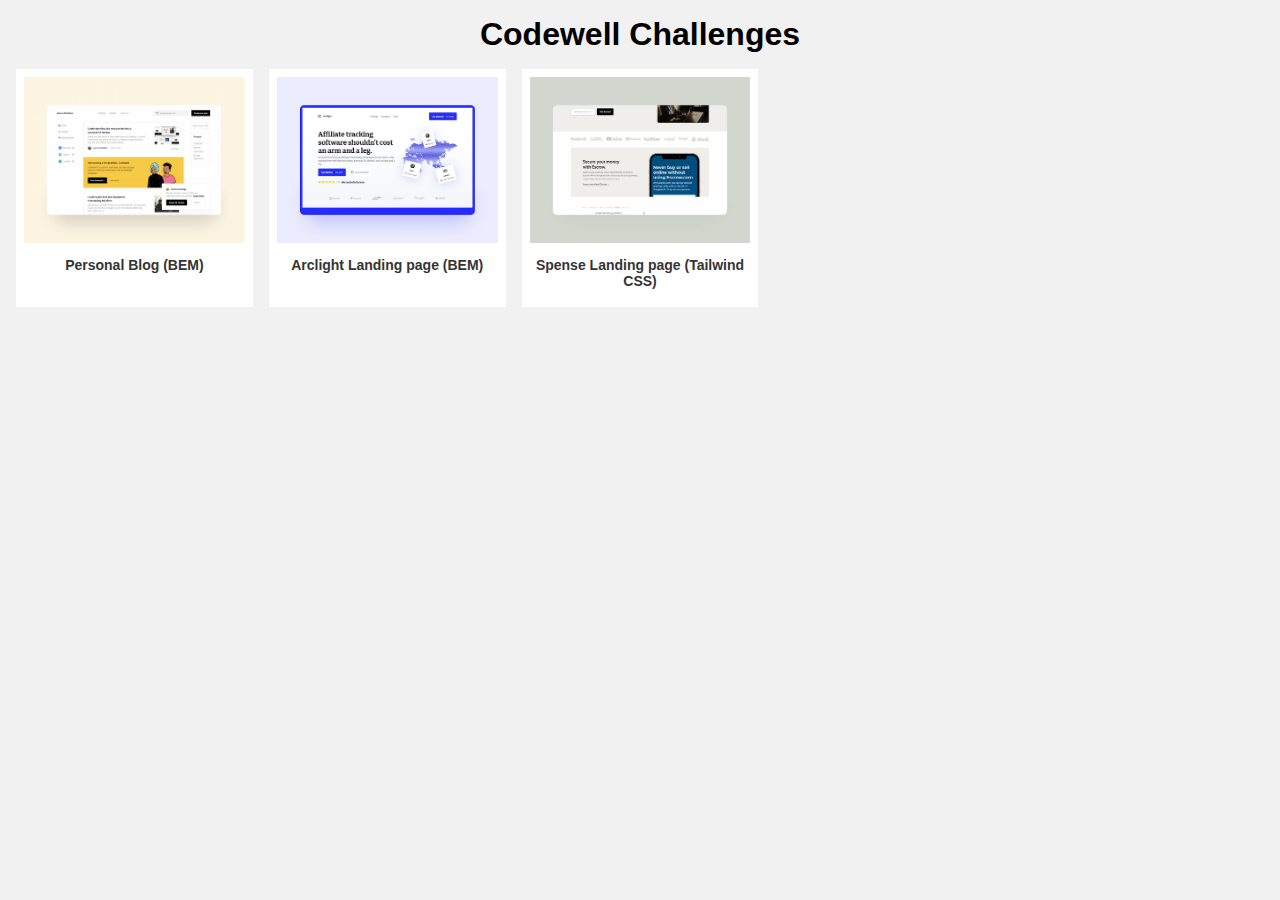
==== index.html @ 620ca431 "spense project added" ====
<!DOCTYPE html>
<html lang="en">

<head>
    <meta charset="UTF-8">
    <meta http-equiv="X-UA-Compatible" content="IE=edge">
    <meta name="viewport" content="width=device-width, initial-scale=1.0">
    <meta name="description" content="Codewell challenges developed by Deepart.">
    <meta name="keyword" content="Codewell challenges, Deepart, front-end development, codewell projects">
    <title>Codewell Challenges</title>
    <style>
        * {
            margin: 0;
            padding: 0;
            box-sizing: border-box;
            font-family: Arial, Helvetica, sans-serif;
        }

        body {
            padding: 16px;
            background-color: #f1f1f1;
        }

        img {
            max-width: 100%;
            height: auto;
        }

        h1 {
            text-align: center;
            margin-bottom: 1rem;
        }

        ul {
            display: grid;
            grid-gap: 16px;
            grid-template-columns: repeat(5, 1fr);
        }

        ul li {
            list-style: none;
            padding: 8px;
            background-color: #fff;
            transition: all .3s ease-in-out;
        }

        ul li:hover {
            box-shadow: 0 10px 10px rgba(0, 0, 0, .125);
        }

        ul li a {
            text-decoration: none;
            text-align: center;
            display: block;
        }

        ul li a p {
            font-size: 14px;
            margin-top: 10px;
            margin-bottom: 10px;
            font-weight: bold;
            color: #343434
        }

        /* ul li a img {
            max-width: 200px;
        } */

        @media only screen and (max-width: 991px) {
            ul {
                grid-template-columns: repeat(4, 1fr);
            }
        }

        @media only screen and (max-width: 767px) {
            ul {
                grid-template-columns: repeat(3, 1fr);
            }
        }

        @media only screen and (max-width: 500px) {
            ul {
                grid-template-columns: repeat(1, 1fr);
            }
        }
    </style>
</head>

<body>
    <h1>Codewell Challenges</h1>
    <ul>
        <li><a href="/codewell-challenges/personal-blog/" target="_blank" rel="noopener noreferrer"><img src="images/Personal_Blog_Slider_Thumbnail.jpg" alt="Personal Blog">
                <p>Personal Blog (BEM)</p>
            </a></li>
        <li><a href="/codewell-challenges/arclight/" target="_blank" rel="noopener noreferrer"><img src="images/Arclight_Slider_Thumbnail.jpg" alt="Arclight Landing page">
                <p>Arclight Landing page (BEM)</p>
            </a></li>
        <li><a href="/codewell-challenges/spense/" target="_blank" rel="noopener noreferrer"><img src="images/Spense_Thumbnail.jpg" alt="Spense Landing page">
                <p>Spense Landing page (Tailwind CSS)</p>
            </a></li>
    </ul>

</body>

</html>
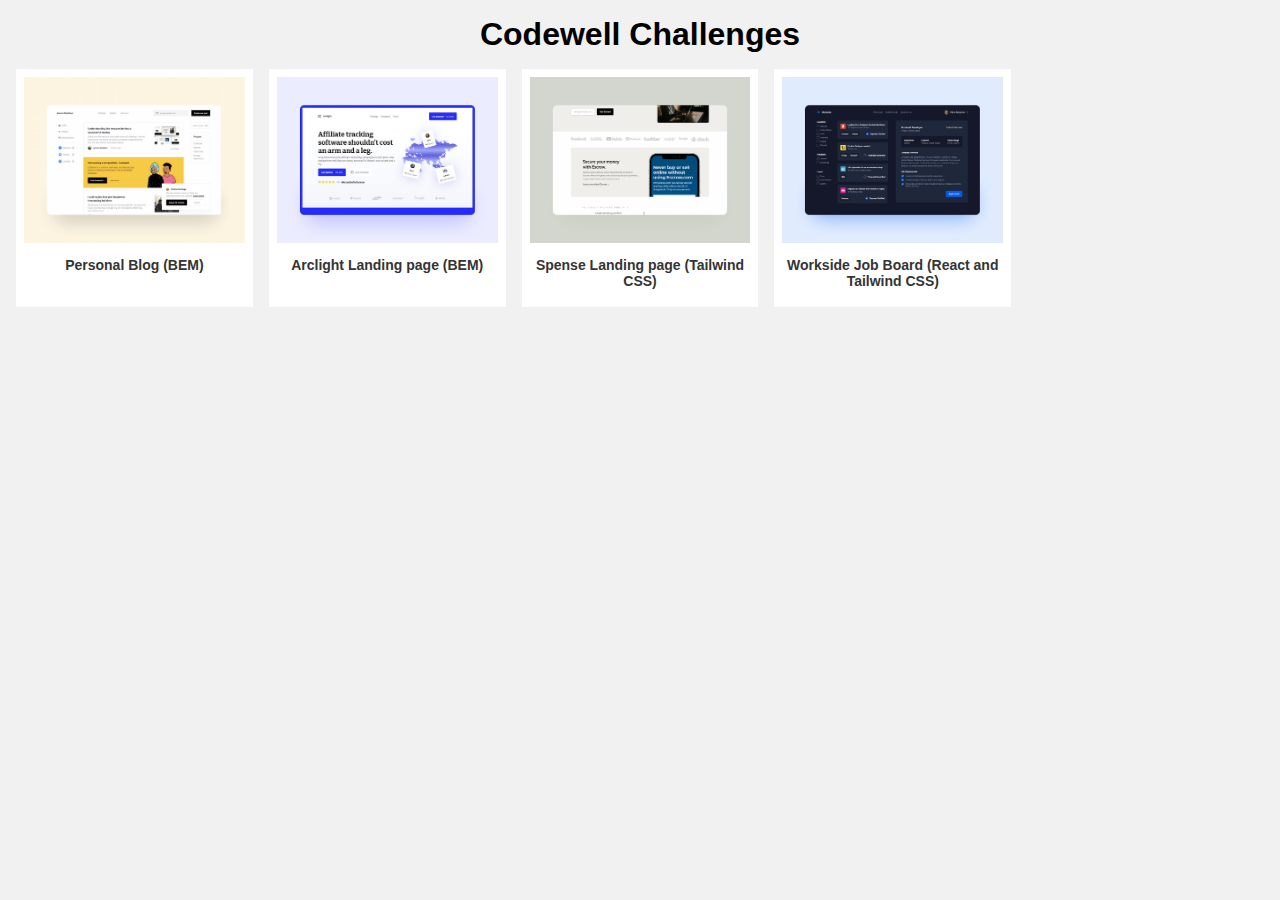
==== commit 53d09ef5: "Workside project added" ====
--- a/index.html
+++ b/index.html
@@ -98,6 +98,9 @@
         <li><a href="/codewell-challenges/spense/" target="_blank" rel="noopener noreferrer"><img src="images/Spense_Thumbnail.jpg" alt="Spense Landing page">
                 <p>Spense Landing page (Tailwind CSS)</p>
             </a></li>
+        <li><a href="https://bluedeepart.github.io/worksite-react-app/" target="_blank" rel="noopener noreferrer"><img src="images/Workside_Slider_Thumbnail.jpg" alt="Spense Landing page">
+                <p>Workside Job Board (React and Tailwind CSS)</p>
+            </a></li>
     </ul>
 
 </body>
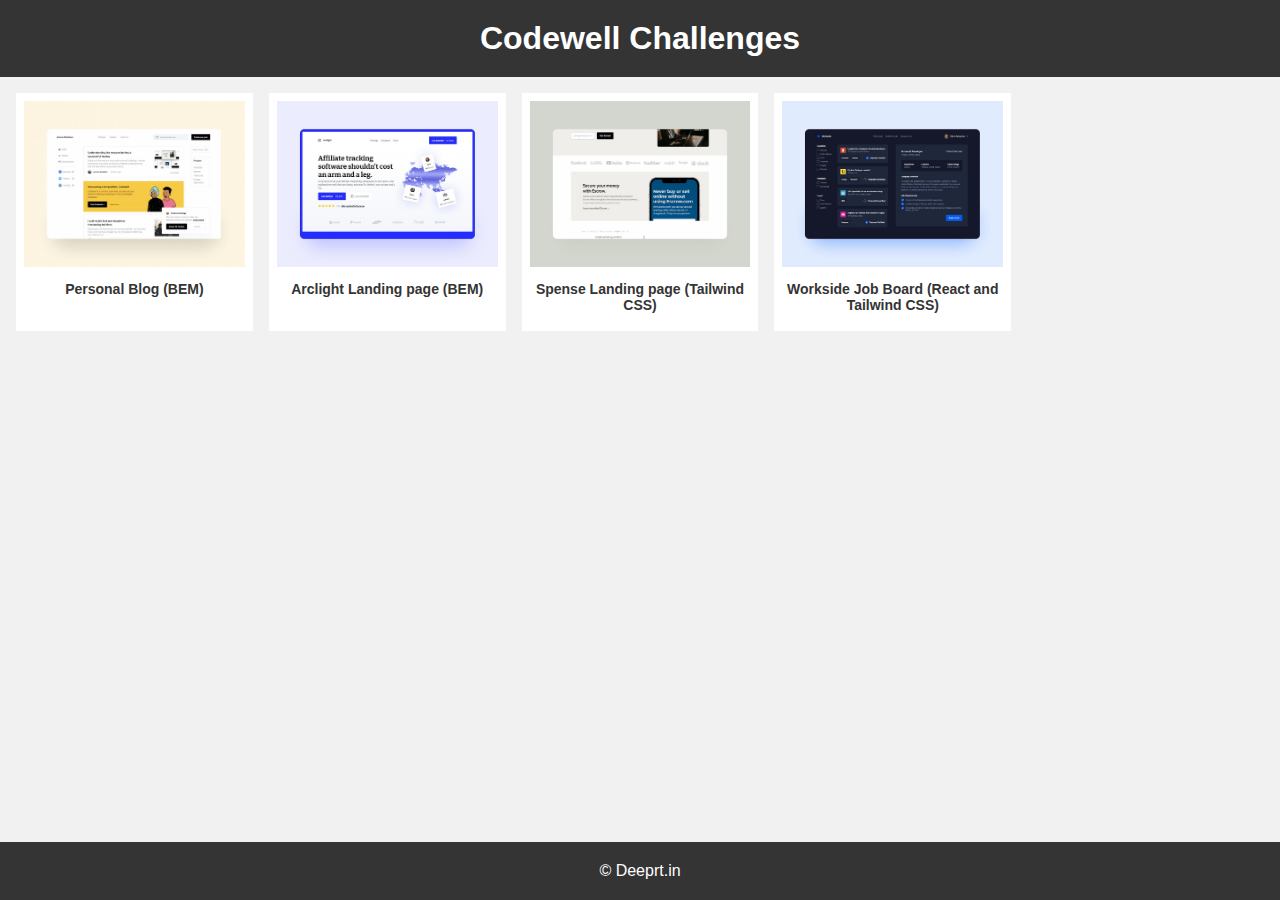
==== commit be328f9e: "split project according to year" ====
--- a/index.html
+++ b/index.html
@@ -17,18 +17,17 @@
         }
 
         body {
+            background-color: #f1f1f1;
+        }
+
+        main {
             padding: 16px;
-            background-color: #f1f1f1;
+            padding-bottom: 80px;
         }
 
         img {
             max-width: 100%;
             height: auto;
-        }
-
-        h1 {
-            text-align: center;
-            margin-bottom: 1rem;
         }
 
         ul {
@@ -62,9 +61,20 @@
             color: #343434
         }
 
-        /* ul li a img {
-            max-width: 200px;
-        } */
+
+        header,
+        footer {
+            background-color: #343434;
+            color: #fff;
+            padding: 20px 16px;
+            text-align: center;
+            width: 100%;
+        }
+
+        footer {
+            position: fixed;
+            bottom: 0;
+        }
 
         @media only screen and (max-width: 991px) {
             ul {
@@ -87,21 +97,29 @@
 </head>
 
 <body>
-    <h1>Codewell Challenges</h1>
-    <ul>
-        <li><a href="/codewell-challenges/personal-blog/" target="_blank" rel="noopener noreferrer"><img src="images/Personal_Blog_Slider_Thumbnail.jpg" alt="Personal Blog">
-                <p>Personal Blog (BEM)</p>
-            </a></li>
-        <li><a href="/codewell-challenges/arclight/" target="_blank" rel="noopener noreferrer"><img src="images/Arclight_Slider_Thumbnail.jpg" alt="Arclight Landing page">
-                <p>Arclight Landing page (BEM)</p>
-            </a></li>
-        <li><a href="/codewell-challenges/spense/" target="_blank" rel="noopener noreferrer"><img src="images/Spense_Thumbnail.jpg" alt="Spense Landing page">
-                <p>Spense Landing page (Tailwind CSS)</p>
-            </a></li>
-        <li><a href="https://bluedeepart.github.io/worksite-react-app/" target="_blank" rel="noopener noreferrer"><img src="images/Workside_Slider_Thumbnail.jpg" alt="Spense Landing page">
-                <p>Workside Job Board (React and Tailwind CSS)</p>
-            </a></li>
-    </ul>
+    <header>
+        <h1>Codewell Challenges</h1>
+    </header>
+    <main>
+        <ul>
+            <li><a href="/codewell-challenges/2021/personal-blog/" target="_blank" rel="noopener noreferrer"><img src="images/Personal_Blog_Slider_Thumbnail.jpg" alt="Personal Blog">
+                    <p>Personal Blog (BEM)</p>
+                </a></li>
+            <li><a href="/codewell-challenges/2021/arclight/" target="_blank" rel="noopener noreferrer"><img src="images/Arclight_Slider_Thumbnail.jpg" alt="Arclight Landing page">
+                    <p>Arclight Landing page (BEM)</p>
+                </a></li>
+            <li><a href="/codewell-challenges/2021/spense/" target="_blank" rel="noopener noreferrer"><img src="images/Spense_Thumbnail.jpg" alt="Spense Landing page">
+                    <p>Spense Landing page (Tailwind CSS)</p>
+                </a></li>
+            <li><a href="https://bluedeepart.github.io/worksite-react-app/" target="_blank" rel="noopener noreferrer"><img src="images/Workside_Slider_Thumbnail.jpg" alt="Spense Landing page">
+                    <p>Workside Job Board (React and Tailwind CSS)</p>
+                </a></li>
+        </ul>
+    </main>
+
+    <footer>
+        <p>&copy; <a href="http://deepart.in" target="_blank" rel="noopener noreferrer" style="color: inherit;text-decoration: none;">Deeprt.in</a></p>
+    </footer>
 
 </body>
 
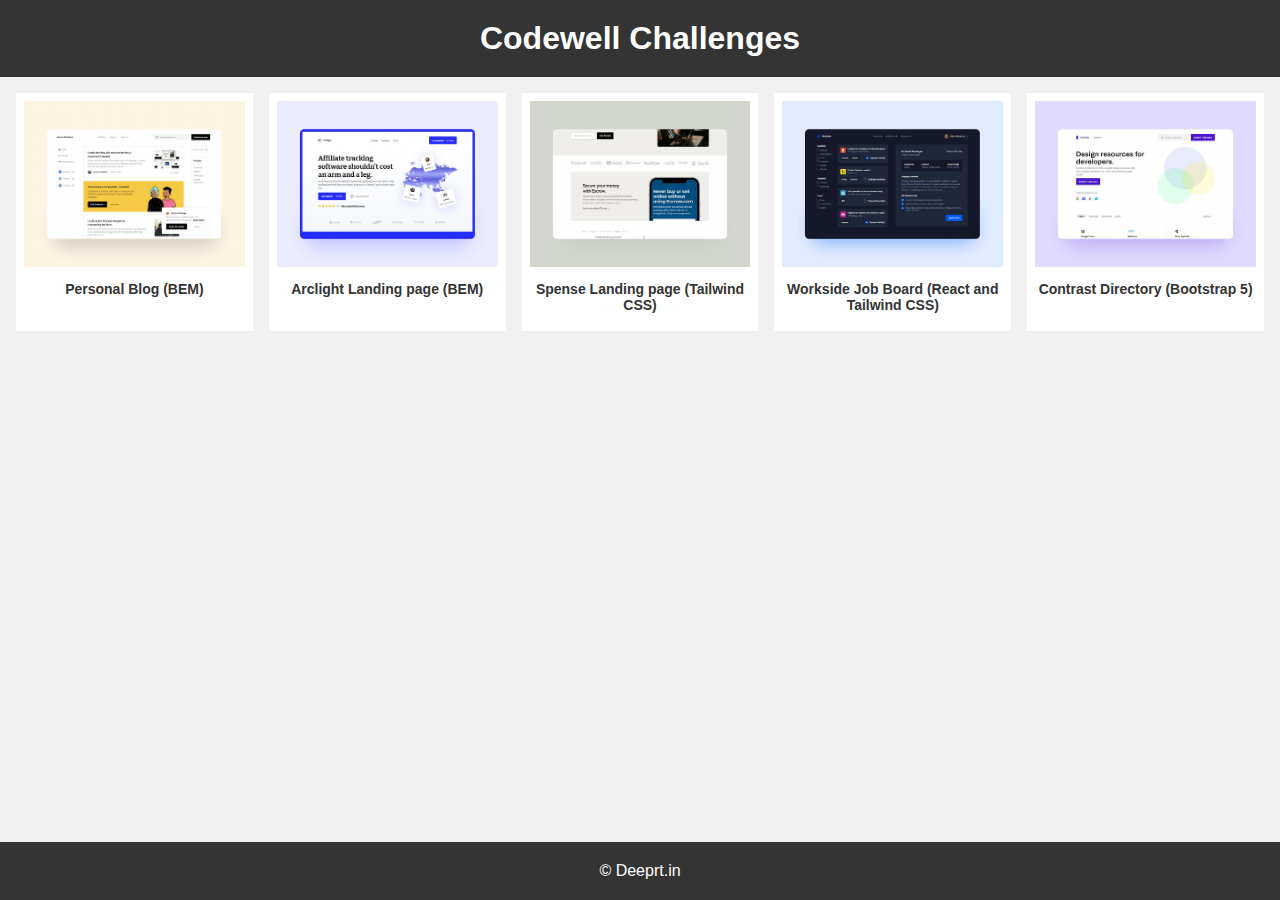
==== commit 094a89c8: "contrast delivery project added" ====
--- a/index.html
+++ b/index.html
@@ -102,17 +102,18 @@
     </header>
     <main>
         <ul>
-            <li><a href="/codewell-challenges/2021/personal-blog/" target="_blank" rel="noopener noreferrer"><img src="images/Personal_Blog_Slider_Thumbnail.jpg" alt="Personal Blog">
-                    <p>Personal Blog (BEM)</p>
-                </a></li>
-            <li><a href="/codewell-challenges/2021/arclight/" target="_blank" rel="noopener noreferrer"><img src="images/Arclight_Slider_Thumbnail.jpg" alt="Arclight Landing page">
-                    <p>Arclight Landing page (BEM)</p>
-                </a></li>
-            <li><a href="/codewell-challenges/2021/spense/" target="_blank" rel="noopener noreferrer"><img src="images/Spense_Thumbnail.jpg" alt="Spense Landing page">
+            <li><a href="2021/personal-blog/" target="_blank" rel="noopener noreferrer"><img src="images/Personal_Blog_Slider_Thumbnail.jpg" alt="Personal Blog">
+                <p>Personal Blog (BEM)</p></a></li>
+            <li><a href="2021/arclight/" target="_blank" rel="noopener noreferrer"><img src="images/Arclight_Slider_Thumbnail.jpg" alt="Arclight Landing page">
+                <p>Arclight Landing page (BEM)</p></a></li>
+            <li><a href="2021/spense/" target="_blank" rel="noopener noreferrer"><img src="images/Spense_Thumbnail.jpg" alt="Spense Landing page">
                     <p>Spense Landing page (Tailwind CSS)</p>
                 </a></li>
             <li><a href="https://bluedeepart.github.io/worksite-react-app/" target="_blank" rel="noopener noreferrer"><img src="images/Workside_Slider_Thumbnail.jpg" alt="Spense Landing page">
                     <p>Workside Job Board (React and Tailwind CSS)</p>
+                </a></li>
+            <li><a href="2022/contrast-directory/" target="_blank" rel="noopener noreferrer"><img src="images/Contrast_Slider_Thumbnail.jpg" alt="Contrast Directory">
+                    <p>Contrast Directory (Bootstrap 5)</p>
                 </a></li>
         </ul>
     </main>
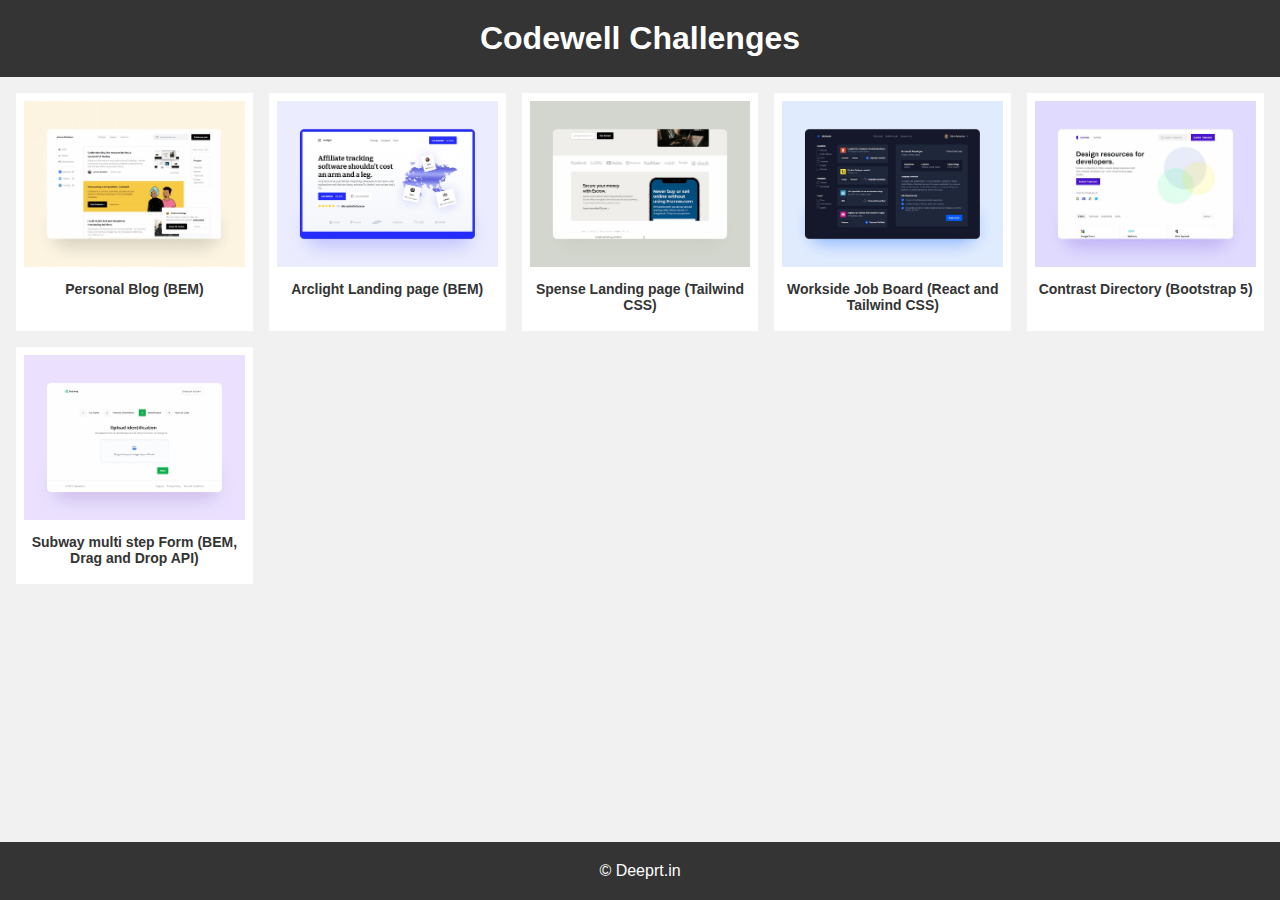
==== commit f95cf6cf: "subway multi step form project updated" ====
--- a/index.html
+++ b/index.html
@@ -7,7 +7,7 @@
     <meta name="viewport" content="width=device-width, initial-scale=1.0">
     <meta name="description" content="Codewell challenges developed by Deepart.">
     <meta name="keyword" content="Codewell challenges, Deepart, front-end development, codewell projects">
-    <title>Codewell Challenges</title>
+    <title>Codewell Challenges | Deepart</title>
     <style>
         * {
             margin: 0;
@@ -115,6 +115,9 @@
             <li><a href="2022/contrast-directory/" target="_blank" rel="noopener noreferrer"><img src="images/Contrast_Slider_Thumbnail.jpg" alt="Contrast Directory">
                     <p>Contrast Directory (Bootstrap 5)</p>
                 </a></li>
+            <li><a href="2022/subway-multi-step-form/" target="_blank" rel="noopener noreferrer"><img src="images/Subway_Slider_Thumbnail.jpg" alt="Contrast Directory">
+                    <p>Subway multi step Form (BEM, Drag and Drop API)</p>
+                </a></li>
         </ul>
     </main>
 
